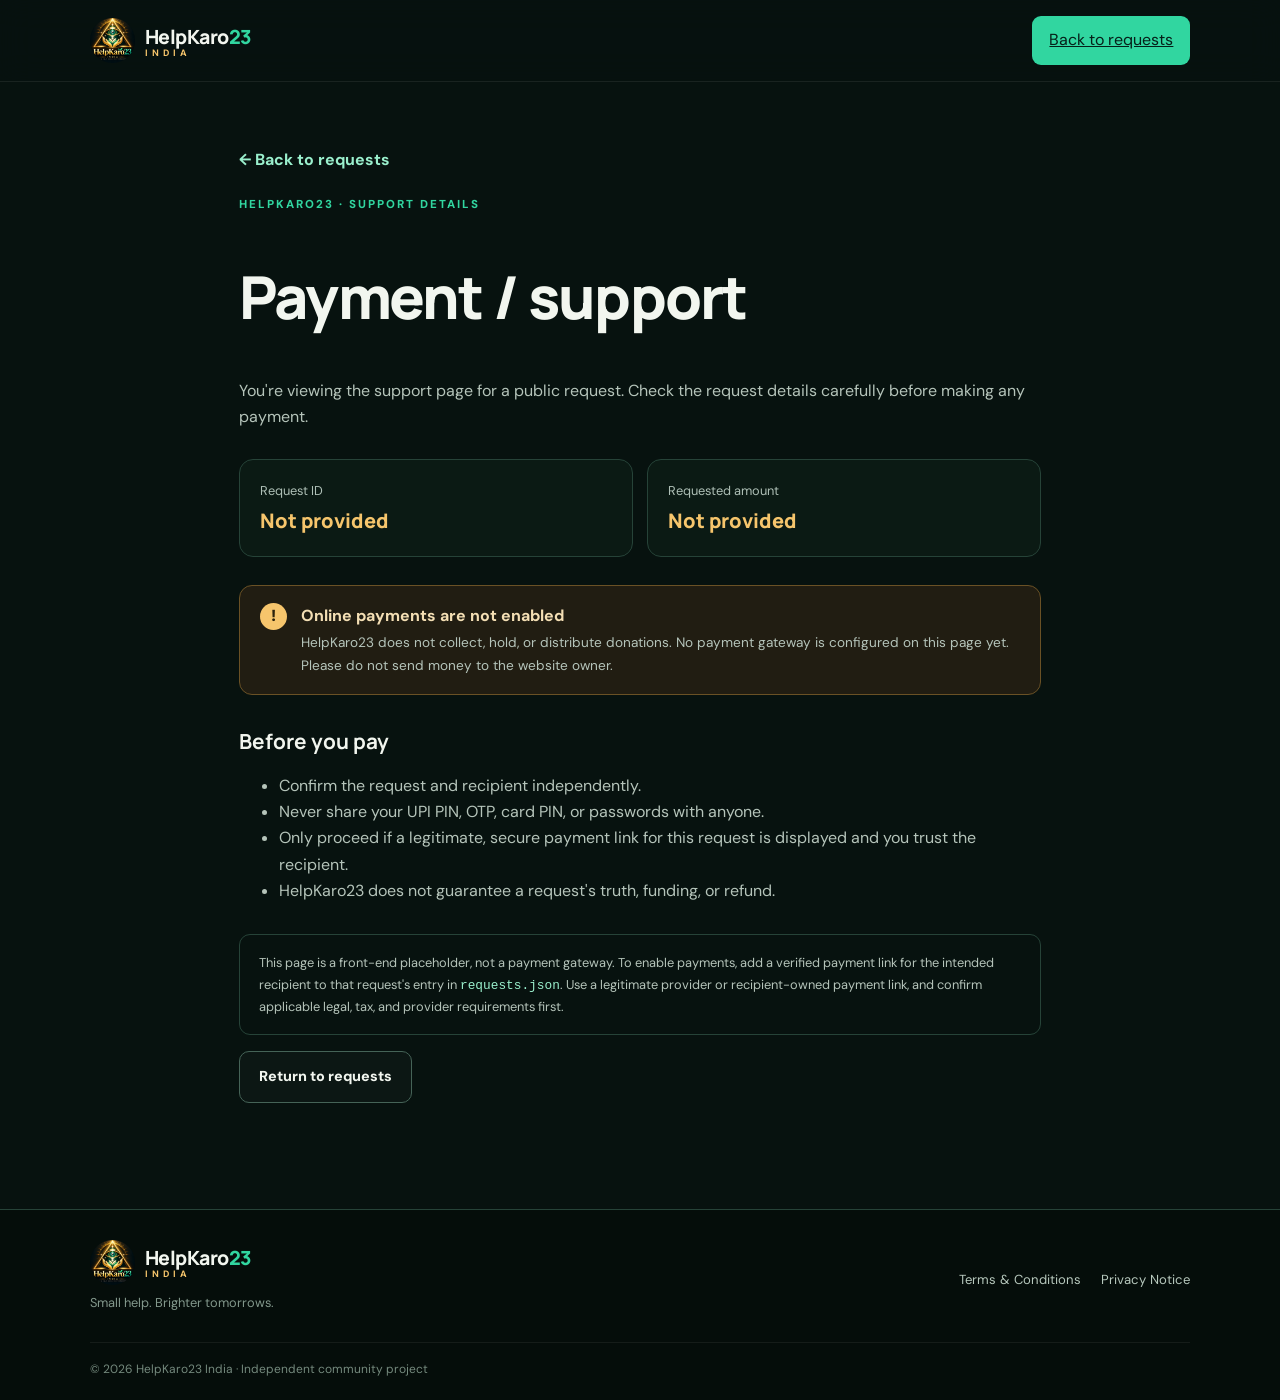
==== payment.html @ ee063e9c "Add files via upload" ====
<!doctype html>
<html lang="en">
<head>
  <meta charset="utf-8">
  <meta name="viewport" content="width=device-width,initial-scale=1">
  <meta name="description" content="Review support details for a HelpKaro23 request.">
  <title>Payment / Support — HelpKaro23</title>
  <link rel="icon" href="helpkaro23-logo.png">
  <link rel="stylesheet" href="style.css">
</head>
<body>
<header class="topbar">
  <a class="brand" href="index.html"><img src="helpkaro23-logo.png" alt="HelpKaro23 logo"><span>HelpKaro<span class="mint">23</span><small>INDIA</small></span></a>
  <a class="nav-button" href="index.html#requests">Back to requests</a>
</header>
<main class="terms-page">
  <section class="terms-wrap payment-wrap">
    <a class="back-link" href="index.html#requests">← Back to requests</a>
    <span class="eyebrow">HELPKARO23 · SUPPORT DETAILS</span>
    <h1>Payment / support</h1>
    <p>You're viewing the support page for a public request. Check the request details carefully before making any payment.</p>
    <div class="payment-summary">
      <div><span class="payment-label">Request ID</span><strong id="payment-request-id">Not provided</strong></div>
      <div><span class="payment-label">Requested amount</span><strong id="payment-amount">Not provided</strong></div>
    </div>
    <div class="notice payment-notice">
      <span class="notice-icon">!</span>
      <div><strong id="payment-status-title">Online payments are not enabled</strong>
      <p id="payment-status">HelpKaro23 does not collect, hold, or distribute donations. No payment gateway is configured on this page yet. Please do not send money to the website owner.</p></div>
    </div>
    <div id="payment-action" class="payment-action" hidden></div>
    <h2>Before you pay</h2>
    <ul>
      <li>Confirm the request and recipient independently.</li>
      <li>Never share your UPI PIN, OTP, card PIN, or passwords with anyone.</li>
      <li>Only proceed if a legitimate, secure payment link for this request is displayed and you trust the recipient.</li>
      <li>HelpKaro23 does not guarantee a request's truth, funding, or refund.</li>
    </ul>
    <p class="disclaimer">This page is a front-end placeholder, not a payment gateway. To enable payments, add a verified payment link for the intended recipient to that request's entry in <code>requests.json</code>. Use a legitimate provider or recipient-owned payment link, and confirm applicable legal, tax, and provider requirements first.</p>
    <p><a class="btn secondary" href="index.html#requests">Return to requests</a></p>
  </section>
</main>
<footer class="footer">
  <div class="footer-brand"><a class="brand" href="index.html"><img src="helpkaro23-logo.png" alt=""><span>HelpKaro<span class="mint">23</span><small>INDIA</small></span></a><p>Small help. Brighter tomorrows.</p></div>
  <div class="footer-links"><a href="terms.html">Terms &amp; Conditions</a><a href="terms.html#privacy">Privacy Notice</a></div>
  <div class="copyright">© <span id="year"></span> HelpKaro23 India · Independent community project</div>
</footer>
<script>
document.getElementById("year").textContent = new Date().getFullYear();
(async function () {
  const params = new URLSearchParams(location.search);
  const requestId = params.get("requestId") || "";
  const amount = Number(params.get("amount"));
  document.getElementById("payment-request-id").textContent = requestId || "Not provided";
  document.getElementById("payment-amount").textContent =
    Number.isFinite(amount) && amount > 0 && amount <= 10000 ? "₹" + amount.toLocaleString("en-IN") : "Not provided";
  try {
    const response = await fetch("./requests.json", {cache: "no-store"});
    if (!response.ok) return;
    const requests = await response.json();
    if (!Array.isArray(requests)) return;
    const request = requests.find(item =>
      String(item.id || item.requestId || "") === requestId &&
      item.approved === true &&
      Number(item.amount) === amount
    );
    if (!request) {
      document.getElementById("payment-status-title").textContent = "Request details could not be verified";
      document.getElementById("payment-status").textContent =
        "This request is not currently listed as approved, or its details do not match. Return to the request list and check again.";
      return;
    }
    if (typeof request.paymentUrl === "string" && request.paymentUrl.trim()) {
      const url = new URL(request.paymentUrl);
      if (url.protocol === "https:") {
        document.getElementById("payment-status-title").textContent = "Payment link available";
        document.getElementById("payment-status").textContent =
          "A payment link has been provided for this request. Confirm the recipient and amount before continuing.";
        const action = document.getElementById("payment-action");
        const link = document.createElement("a");
        link.className = "btn primary";
        link.href = url.href;
        link.target = "_blank";
        link.rel = "noopener noreferrer";
        link.textContent = "Continue to payment provider ↗";
        action.appendChild(link);
        action.hidden = false;
      }
    }
  } catch (error) {
    console.warn("Could not verify payment details:", error);
  }
})();
</script>
</body>
</html>
---- style.css ----
@import url('https://fonts.googleapis.com/css2?family=DM+Sans:wght@400;500;600;700&family=Manrope:wght@400;500;600;700;800&display=swap');
:root{--bg:#07120f;--panel:#0e211b;--ink:#f2f6ef;--muted:#afc0b7;--green:#31d6a0;--green2:#9af0cd;--gold:#f6c56c;--line:#264338}*{box-sizing:border-box}html{scroll-behavior:smooth;scroll-padding-top:90px}body{margin:0;background:var(--bg);color:var(--ink);font-family:'DM Sans',sans-serif;line-height:1.65}a{color:inherit}.topbar{height:82px;display:flex;align-items:center;justify-content:space-between;padding:0 7%;border-bottom:1px solid #ffffff13;background:#07120fee;position:sticky;top:0;z-index:20;backdrop-filter:blur(16px)}.brand{display:flex;align-items:center;gap:10px;text-decoration:none;font:800 1.22rem Manrope,sans-serif;letter-spacing:-.5px}.brand img{width:45px;height:45px;object-fit:cover;border-radius:50%;background:#06120f}.brand small{display:block;font:700 .58rem 'DM Sans',sans-serif;letter-spacing:4px;color:var(--gold);margin-top:-3px}.mint{color:var(--green)}nav{display:flex;align-items:center;gap:27px}nav a{text-decoration:none;color:#c4d2ca;font-size:.88rem;font-weight:600}nav a:hover,.footer-links a:hover{color:var(--green)}.nav-button{background:var(--green);color:#062019;padding:11px 17px;border-radius:9px}.menu-toggle{display:none;background:transparent;color:white;border:1px solid var(--line);border-radius:8px;padding:7px 10px}.hero{padding:80px 9% 68px;display:grid;grid-template-columns:1.08fr .92fr;gap:55px;align-items:center;background:radial-gradient(ellipse at 75% 30%,#123e302e,transparent 45%),linear-gradient(120deg,#07120f,#0a1a15)}.eyebrow{display:block;color:var(--green);font-size:.72rem;letter-spacing:2px;font-weight:800;margin:0 0 14px}.pulse{display:inline-block;width:7px;height:7px;background:var(--green);border-radius:50%;box-shadow:0 0 12px var(--green);margin-right:8px}.hero h1{font:800 clamp(3rem,5.6vw,5.2rem)/1.04 Manrope,sans-serif;letter-spacing:-3px;margin:0 0 22px}.hero h1 em{font-style:normal;background:linear-gradient(90deg,var(--gold),var(--green2));color:transparent;background-clip:text}.lead{font-size:1.1rem;max-width:600px;color:var(--muted)}.hero-actions{display:flex;gap:12px;flex-wrap:wrap;margin:28px 0 20px}.btn{display:inline-flex;align-items:center;justify-content:center;gap:10px;padding:13px 19px;min-height:48px;border-radius:10px;text-decoration:none;font-weight:800;font-size:.9rem;transition:transform .2s}.btn:hover{transform:translateY(-2px)}.primary{background:var(--green);color:#062019}.secondary{border:1px solid #456357;color:var(--ink);background:#ffffff05}.hero-points{display:flex;gap:18px;flex-wrap:wrap;color:#a9c1b4;font-size:.78rem}.hero-art{position:relative;max-width:500px;margin:auto}.hero-art img{width:100%;display:block;position:relative;z-index:1;mix-blend-mode:screen;border-radius:22px;mask-image:radial-gradient(ellipse,black 53%,transparent 76%)}.glow{position:absolute;inset:20%;background:#16d69a2b;filter:blur(65px);border-radius:50%}.art-caption{text-align:center;color:#a9bdb2;font-size:.76rem;margin-top:-8px}.notice{max-width:1100px;margin:0 auto;display:flex;gap:14px;align-items:flex-start;background:#211d12;border:1px solid #6a5125;border-radius:13px;padding:17px 20px;color:#f4dfb4}.notice-icon{display:grid;place-items:center;flex:0 0 27px;height:27px;border-radius:50%;background:var(--gold);color:#2b210c;font-weight:900}.notice p{margin:3px 0 0;color:#d8c9a9;font-size:.85rem}.section{padding:80px 9%}.section-head{text-align:center;max-width:680px;margin:0 auto 36px}.section-head.left{text-align:left;max-width:none}.section-head h2,.duration-band h2{font:800 clamp(2rem,3.7vw,3rem)/1.15 Manrope,sans-serif;letter-spacing:-1.3px;margin:0 0 12px}.section-head>p:last-child,.duration-band p{color:var(--muted);margin:0}.steps{display:grid;grid-template-columns:repeat(3,1fr);gap:17px}.step{background:linear-gradient(145deg,#10251d,#0b1914);border:1px solid var(--line);border-radius:16px;padding:25px}.step-icon{display:grid;place-items:center;width:42px;height:42px;border:1px solid #28775b;background:#10392a;border-radius:12px;color:var(--green);font:800 1rem Manrope}.step h3,.safety-grid h3{font:700 1.12rem Manrope,sans-serif;margin:18px 0 7px}.step p,.safety-grid p{font-size:.9rem;color:var(--muted);margin:0}.requests-section{background:#0a1914;border-block:1px solid #ffffff08}.tabs{display:flex;gap:9px;flex-wrap:wrap;margin:0 0 23px}.tab{background:#0d2119;border:1px solid var(--line);color:#bfd0c5;border-radius:100px;padding:10px 16px;font:700 .83rem 'DM Sans',sans-serif;cursor:pointer}.tab:hover,.tab.active{background:var(--green);color:#062019;border-color:var(--green)}.request-grid{display:grid;grid-template-columns:repeat(3,1fr);gap:16px}.request-card{border:1px solid var(--line);background:linear-gradient(155deg,#10251d,#0a1712);border-radius:16px;padding:22px}.card-top{display:flex;justify-content:space-between;align-items:center;gap:8px;flex-wrap:wrap}.pill{font-size:.7rem;font-weight:800;background:#153a2b;color:var(--green2);padding:6px 10px;border-radius:100px}.sample{font-size:.67rem;color:#e5c17b;border:1px solid #6a5125;border-radius:100px;padding:4px 8px}.request-symbol{display:grid;place-items:center;width:48px;height:48px;margin:23px 0 14px;background:#183b2d;color:var(--gold);border:1px solid #35664f;border-radius:14px;font:800 1.5rem Manrope}.request-card h3{font:700 1.15rem Manrope,sans-serif;margin:0 0 8px}.request-card p{color:var(--muted);font-size:.87rem;min-height:72px}.card-bottom{border-top:1px solid var(--line);padding-top:15px;margin-top:18px;display:flex;justify-content:space-between;gap:10px;align-items:center}.card-bottom strong{color:var(--gold);font-size:.9rem}.card-bottom span{color:#82988b;font-size:.7rem;text-align:right}.empty-state{padding:30px;border:1px dashed var(--line);border-radius:14px;color:var(--muted);text-align:center}.center{text-align:center;margin-top:28px}.duration-band{display:flex;align-items:center;gap:25px;padding:38px 9%;background:linear-gradient(100deg,#14372a,#0b1a14);border-block:1px solid #26523f}.duration-icon{flex:0 0 76px;height:76px;display:grid;place-items:center;border-radius:22px;border:1px solid #4c815f;color:var(--gold);font:800 1.5rem Manrope;background:#183e2e}.duration-band h2{font-size:1.8rem}.duration-band .eyebrow{margin-bottom:5px}.safety-grid{display:grid;grid-template-columns:repeat(3,1fr);gap:22px}.safety-grid article{padding:22px;border:1px solid var(--line);border-radius:15px;background:#0b1a14}.safety-icon{display:grid;place-items:center;width:40px;height:40px;border-radius:12px;background:#153b2b;color:var(--green);font-weight:900;font-size:1.2rem}.disclaimer{margin:30px 0 0;padding:17px 19px;border:1px solid var(--line);border-radius:11px;color:#9eafa5;font-size:.8rem}.footer{border-top:1px solid var(--line);padding:30px 7% 22px;display:grid;grid-template-columns:1fr 1fr;gap:22px;align-items:center;background:#050d0a}.footer-brand p{font-size:.8rem;color:#83988c;margin:7px 0}.footer-links{display:flex;justify-content:flex-end;gap:20px;flex-wrap:wrap}.footer-links a{font-size:.82rem;text-decoration:none;color:#b7c8bd}.copyright{grid-column:1/-1;border-top:1px solid #ffffff10;padding-top:17px;color:#74897d;font-size:.75rem}.terms-page{min-height:100vh}.terms-wrap{max-width:900px;margin:0 auto;padding:65px 24px 90px}.terms-wrap h1{font:800 clamp(2.3rem,5vw,3.7rem)/1.1 Manrope,sans-serif;letter-spacing:-1.8px}.terms-wrap h2{font:700 1.3rem Manrope,sans-serif;margin-top:32px}.terms-wrap p,.terms-wrap li{color:#b5c4ba}.terms-wrap .updated{color:var(--gold);font-size:.85rem}.back-link{display:inline-block;margin-bottom:22px;color:var(--green2);text-decoration:none;font-weight:700}@media(max-width:850px){.topbar{padding:0 5%}.hero{padding:60px 6%;grid-template-columns:1fr;gap:20px}.hero-art{max-width:390px}.section{padding:62px 6%}.notice{margin:0 5%}.request-grid{grid-template-columns:repeat(2,1fr)}.footer{padding-inline:5%}}@media(max-width:600px){.topbar{height:auto;min-height:74px;flex-wrap:wrap;padding:12px 5%}.menu-toggle{display:block}nav{display:none;width:100%;padding:12px 0 5px;flex-direction:column;align-items:stretch;gap:15px}nav.open{display:flex}nav a{padding:4px 0}.nav-button{text-align:center;padding:11px}.hero{padding:46px 5%}.hero h1{letter-spacing:-2px}.hero-points{gap:9px 14px}.section{padding:52px 5%}.steps,.request-grid,.safety-grid{grid-template-columns:1fr}.request-card p{min-height:0}.duration-band{padding:30px 5%;align-items:flex-start;gap:16px}.duration-icon{flex-basis:58px;height:58px;border-radius:16px}.duration-band h2{font-size:1.45rem}.footer{grid-template-columns:1fr}.footer-links{justify-content:flex-start;gap:13px}.copyright{grid-column:auto}.notice{margin:0 4%;padding:14px}.terms-wrap{padding:45px 6%}}

.request-pay-btn{margin-top:18px;min-height:42px;padding:10px 14px;font-size:.82rem}
.payment-wrap{max-width:850px}
.payment-summary{display:grid;grid-template-columns:repeat(2,minmax(0,1fr));gap:14px;margin:28px 0}
.payment-summary>div{padding:20px;border:1px solid var(--line);border-radius:14px;background:#0b1a14}
.payment-label{display:block;color:var(--muted);font-size:.8rem;margin-bottom:6px}
.payment-summary strong{font:800 1.25rem Manrope,sans-serif;color:var(--gold);overflow-wrap:anywhere}
.payment-notice{margin:24px 0}
.payment-action{margin:20px 0}
.payment-wrap code{color:var(--green2)}
@media(max-width:600px){.payment-summary{grid-template-columns:1fr}}
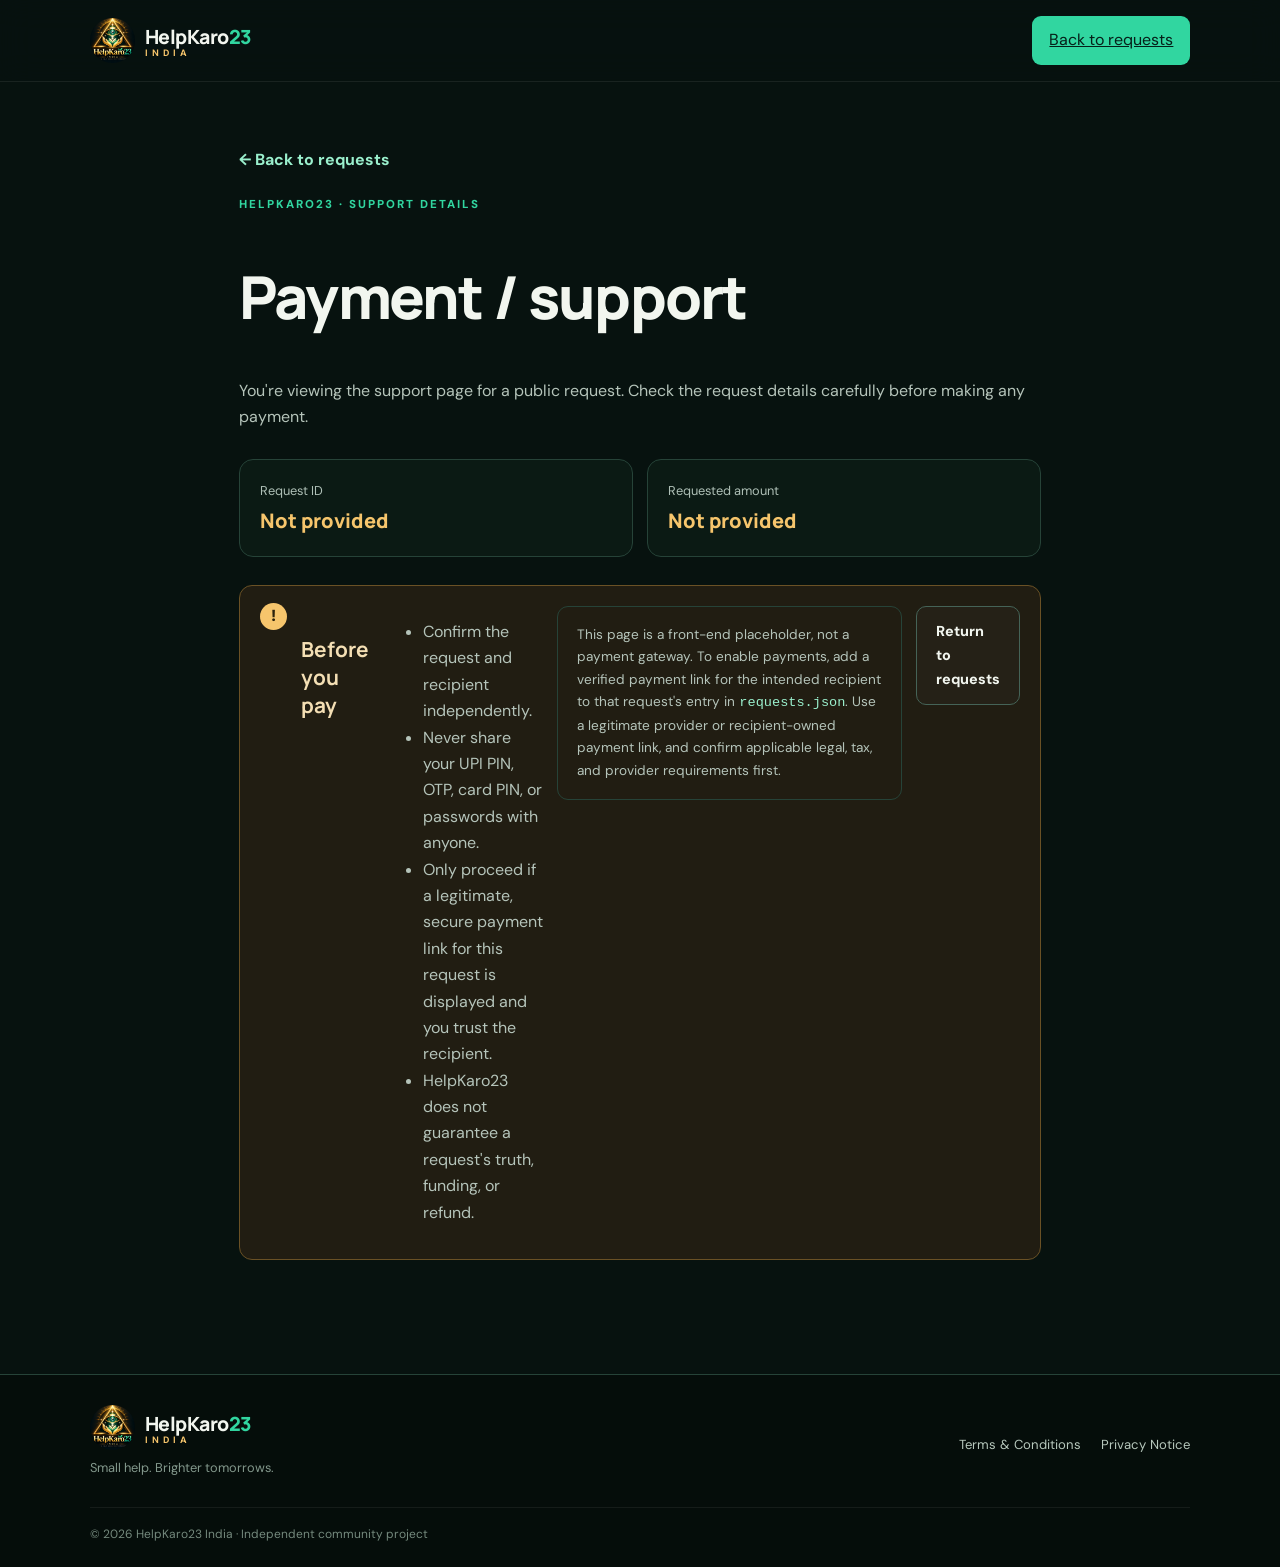
==== commit b716c27b: "Update payment.html" ====
--- a/payment.html
+++ b/payment.html
@@ -25,9 +25,7 @@
     </div>
     <div class="notice payment-notice">
       <span class="notice-icon">!</span>
-      <div><strong id="payment-status-title">Online payments are not enabled</strong>
-      <p id="payment-status">HelpKaro23 does not collect, hold, or distribute donations. No payment gateway is configured on this page yet. Please do not send money to the website owner.</p></div>
-    </div>
+     
     <div id="payment-action" class="payment-action" hidden></div>
     <h2>Before you pay</h2>
     <ul>
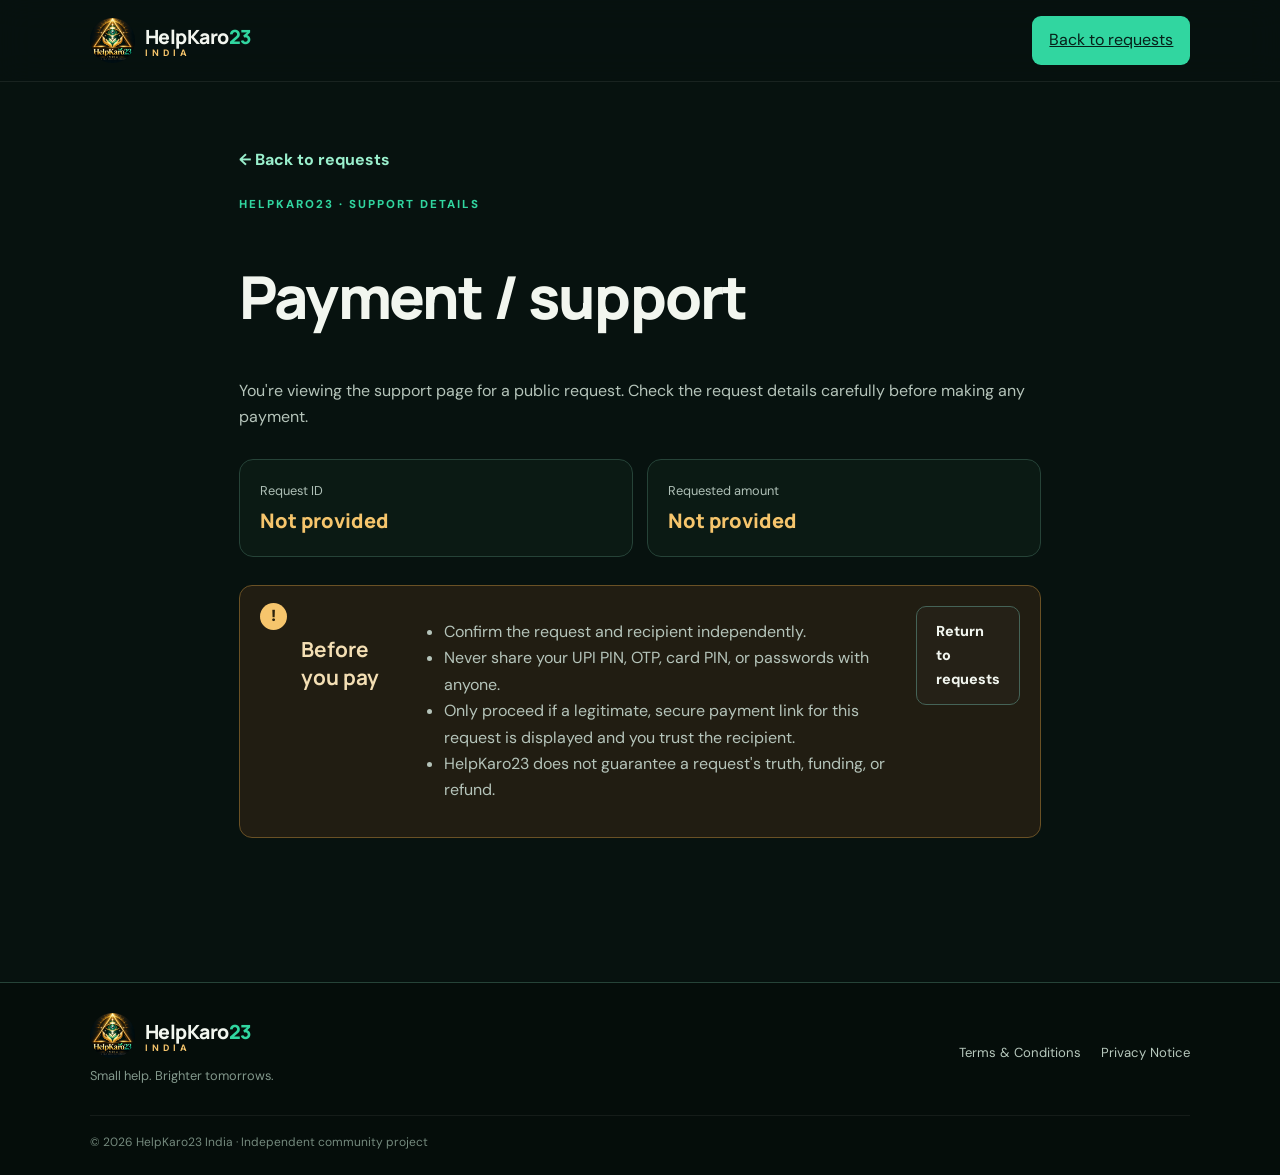
==== commit 7683e054: "Update payment.html" ====
--- a/payment.html
+++ b/payment.html
@@ -34,7 +34,7 @@
       <li>Only proceed if a legitimate, secure payment link for this request is displayed and you trust the recipient.</li>
       <li>HelpKaro23 does not guarantee a request's truth, funding, or refund.</li>
     </ul>
-    <p class="disclaimer">This page is a front-end placeholder, not a payment gateway. To enable payments, add a verified payment link for the intended recipient to that request's entry in <code>requests.json</code>. Use a legitimate provider or recipient-owned payment link, and confirm applicable legal, tax, and provider requirements first.</p>
+    
     <p><a class="btn secondary" href="index.html#requests">Return to requests</a></p>
   </section>
 </main>
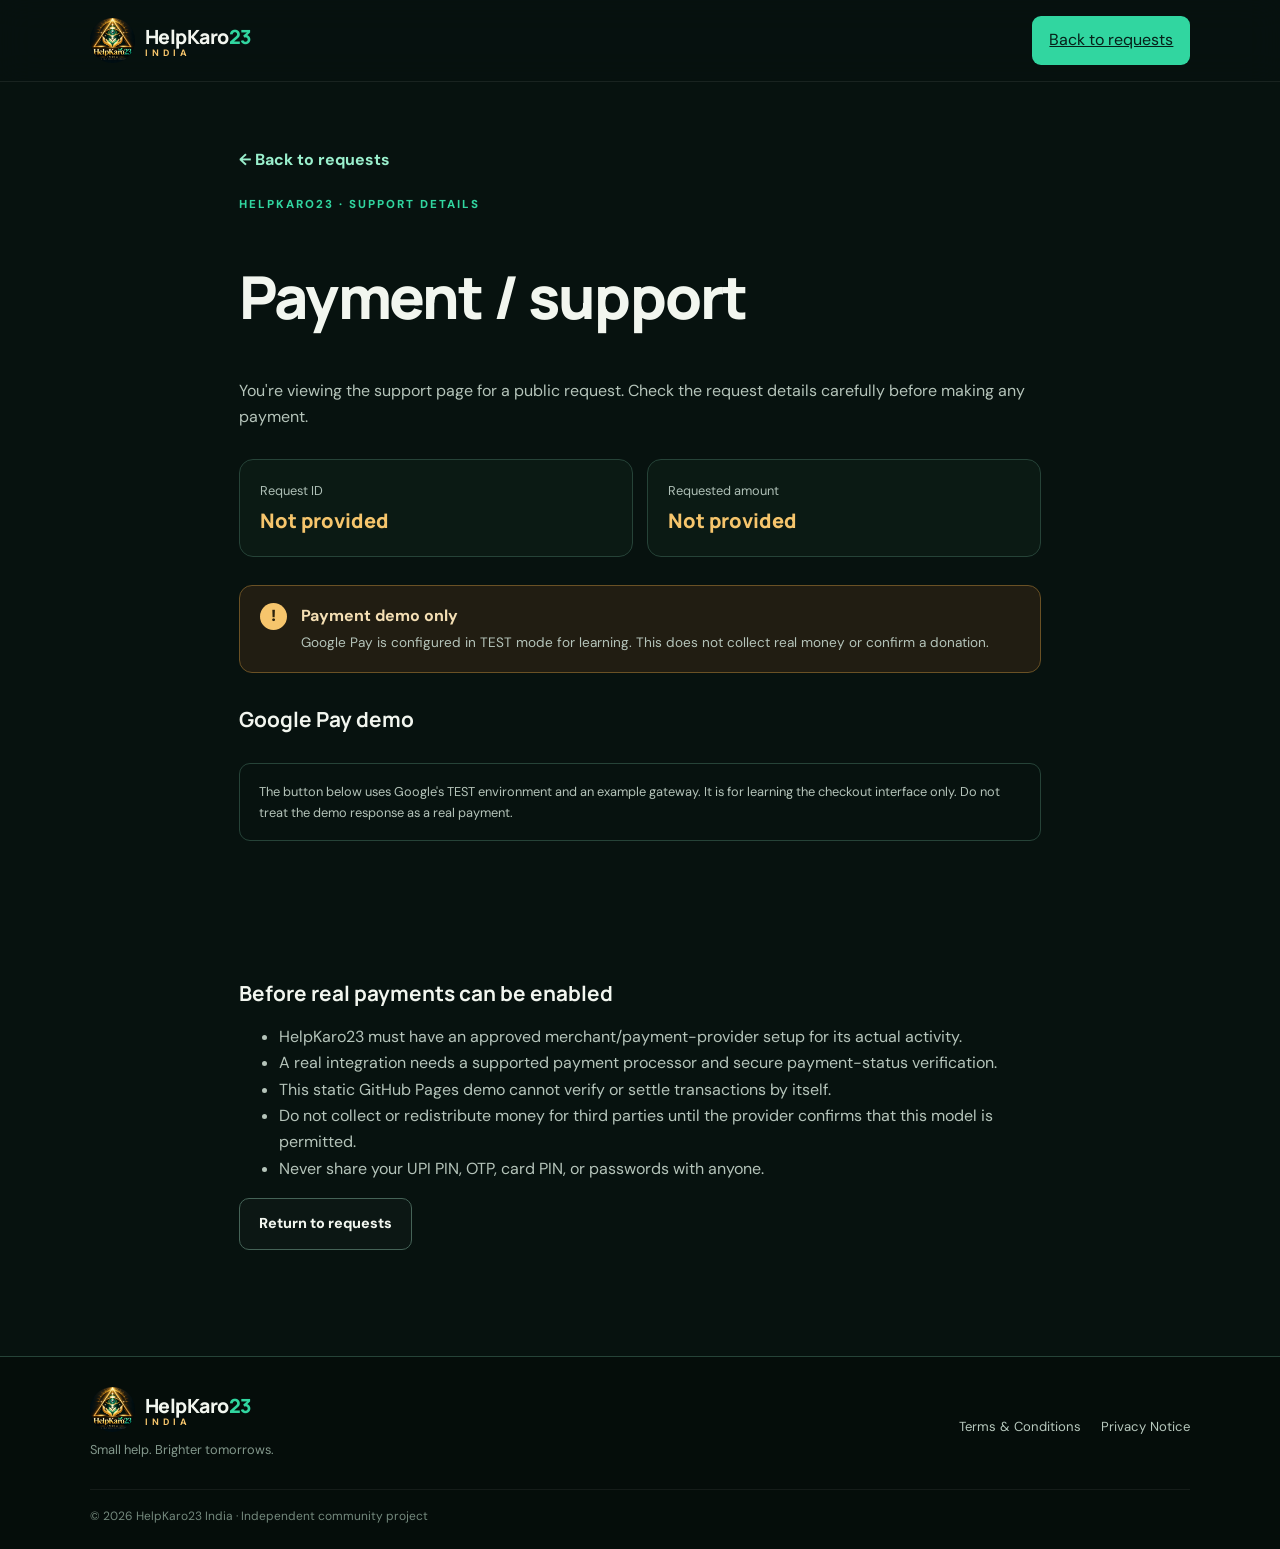
==== commit c8d9fa20: "Add files via upload" ====
--- a/payment.html
+++ b/payment.html
@@ -7,6 +7,7 @@
   <title>Payment / Support — HelpKaro23</title>
   <link rel="icon" href="helpkaro23-logo.png">
   <link rel="stylesheet" href="style.css">
+  <script async src="https://pay.google.com/gp/p/js/pay.js" onload="initGooglePay()"></script>
 </head>
 <body>
 <header class="topbar">
@@ -23,18 +24,29 @@
       <div><span class="payment-label">Request ID</span><strong id="payment-request-id">Not provided</strong></div>
       <div><span class="payment-label">Requested amount</span><strong id="payment-amount">Not provided</strong></div>
     </div>
-    <div class="notice payment-notice">
+
+    <div class="notice payment-notice" role="status" aria-live="polite">
       <span class="notice-icon">!</span>
-     
-    <div id="payment-action" class="payment-action" hidden></div>
-    <h2>Before you pay</h2>
+      <div>
+        <strong id="payment-status-title">Payment demo only</strong>
+        <p id="payment-status">Google Pay is configured in TEST mode for learning. This does not collect real money or confirm a donation.</p>
+      </div>
+    </div>
+
+    <h2>Google Pay demo</h2>
+    <p class="disclaimer">The button below uses Google's TEST environment and an example gateway. It is for learning the checkout interface only. Do not treat the demo response as a real payment.</p>
+    <div id="container" class="google-pay-container" aria-label="Google Pay demo button"></div>
+    <p id="gpay-message" class="gpay-message" aria-live="polite"></p>
+
+    <div class="payment-action" id="payment-action" hidden></div>
+    <h2>Before real payments can be enabled</h2>
     <ul>
-      <li>Confirm the request and recipient independently.</li>
+      <li>HelpKaro23 must have an approved merchant/payment-provider setup for its actual activity.</li>
+      <li>A real integration needs a supported payment processor and secure payment-status verification.</li>
+      <li>This static GitHub Pages demo cannot verify or settle transactions by itself.</li>
+      <li>Do not collect or redistribute money for third parties until the provider confirms that this model is permitted.</li>
       <li>Never share your UPI PIN, OTP, card PIN, or passwords with anyone.</li>
-      <li>Only proceed if a legitimate, secure payment link for this request is displayed and you trust the recipient.</li>
-      <li>HelpKaro23 does not guarantee a request's truth, funding, or refund.</li>
     </ul>
-    
     <p><a class="btn secondary" href="index.html#requests">Return to requests</a></p>
   </section>
 </main>
@@ -45,50 +57,127 @@
 </footer>
 <script>
 document.getElementById("year").textContent = new Date().getFullYear();
-(async function () {
+
+let googlePayClient;
+let selectedRequest = { requestId: "", amount: 0 };
+
+async function loadRequestDetails() {
   const params = new URLSearchParams(location.search);
   const requestId = params.get("requestId") || "";
   const amount = Number(params.get("amount"));
   document.getElementById("payment-request-id").textContent = requestId || "Not provided";
   document.getElementById("payment-amount").textContent =
-    Number.isFinite(amount) && amount > 0 && amount <= 10000 ? "₹" + amount.toLocaleString("en-IN") : "Not provided";
+    Number.isFinite(amount) && amount > 0 && amount <= 10000
+      ? "₹" + amount.toLocaleString("en-IN")
+      : "Not provided";
+
   try {
-    const response = await fetch("./requests.json", {cache: "no-store"});
-    if (!response.ok) return;
+    const response = await fetch("./requests.json", { cache: "no-store" });
+    if (!response.ok) throw new Error("Could not load requests.json");
     const requests = await response.json();
-    if (!Array.isArray(requests)) return;
+    if (!Array.isArray(requests)) throw new Error("Request data format is invalid");
+
     const request = requests.find(item =>
       String(item.id || item.requestId || "") === requestId &&
       item.approved === true &&
-      Number(item.amount) === amount
+      Number(item.amount) === amount &&
+      (!item.expiresAt || Date.parse(item.expiresAt) > Date.now())
     );
-    if (!request) {
+
+    if (!request || !Number.isFinite(amount) || amount <= 0 || amount > 10000) {
       document.getElementById("payment-status-title").textContent = "Request details could not be verified";
       document.getElementById("payment-status").textContent =
-        "This request is not currently listed as approved, or its details do not match. Return to the request list and check again.";
+        "This request is missing, expired, or not currently approved. The demo button is disabled.";
       return;
     }
-    if (typeof request.paymentUrl === "string" && request.paymentUrl.trim()) {
-      const url = new URL(request.paymentUrl);
-      if (url.protocol === "https:") {
-        document.getElementById("payment-status-title").textContent = "Payment link available";
-        document.getElementById("payment-status").textContent =
-          "A payment link has been provided for this request. Confirm the recipient and amount before continuing.";
-        const action = document.getElementById("payment-action");
-        const link = document.createElement("a");
-        link.className = "btn primary";
-        link.href = url.href;
-        link.target = "_blank";
-        link.rel = "noopener noreferrer";
-        link.textContent = "Continue to payment provider ↗";
-        action.appendChild(link);
-        action.hidden = false;
-      }
+    selectedRequest = { requestId, amount };
+  } catch (error) {
+    console.error(error);
+    document.getElementById("payment-status-title").textContent = "Request data unavailable";
+    document.getElementById("payment-status").textContent =
+      "We couldn't verify this request. Check requests.json and try again.";
+  }
+}
+
+const baseCardPaymentMethod = {
+  type: "CARD",
+  parameters: {
+    allowedAuthMethods: ["PAN_ONLY", "CRYPTOGRAM_3DS"],
+    allowedCardNetworks: ["VISA", "MASTERCARD"]
+  },
+  tokenizationSpecification: {
+    type: "PAYMENT_GATEWAY",
+    parameters: {
+      gateway: "example",
+      gatewayMerchantId: "exampleGatewayMerchantId"
     }
+  }
+};
+
+function initGooglePay() {
+  if (!window.google || !google.payments || !google.payments.api) {
+    document.getElementById("gpay-message").textContent =
+      "Google Pay could not load. Check your internet connection or try Chrome.";
+    return;
+  }
+
+  googlePayClient = new google.payments.api.PaymentsClient({ environment: "TEST" });
+  const button = googlePayClient.createButton({
+    buttonColor: "default",
+    buttonType: "donate",
+    buttonRadius: 4,
+    buttonBorderType: "default_border",
+    onClick: onGooglePayClick,
+    allowedPaymentMethods: [baseCardPaymentMethod]
+  });
+
+  document.getElementById("container").replaceChildren(button);
+  loadRequestDetails().then(() => {
+    if (!selectedRequest.requestId || !selectedRequest.amount) {
+      button.disabled = true;
+      button.style.opacity = "0.45";
+      button.style.cursor = "not-allowed";
+    }
+  });
+}
+
+async function onGooglePayClick() {
+  const message = document.getElementById("gpay-message");
+  if (!selectedRequest.requestId || !selectedRequest.amount) {
+    message.textContent = "No valid approved request is selected.";
+    return;
+  }
+
+  const paymentDataRequest = {
+    apiVersion: 2,
+    apiVersionMinor: 0,
+    allowedPaymentMethods: [baseCardPaymentMethod],
+    merchantInfo: { merchantName: "HelpKaro23 Demo" },
+    transactionInfo: {
+      totalPriceStatus: "FINAL",
+      totalPrice: selectedRequest.amount.toFixed(2),
+      currencyCode: "INR",
+      countryCode: "IN"
+    }
+  };
+
+  try {
+    await googlePayClient.loadPaymentData(paymentDataRequest);
+    message.textContent =
+      "Google Pay returned a TEST response only. No real money was collected and no donation was confirmed.";
+    document.getElementById("payment-status-title").textContent = "Test checkout completed";
+    document.getElementById("payment-status").textContent =
+      "This was a Google Pay TEST-mode flow. Do not interpret it as a real payment.";
   } catch (error) {
-    console.warn("Could not verify payment details:", error);
+    console.warn("Google Pay demo flow:", error);
+    if (error.statusCode === "CANCELED") {
+      message.textContent = "Demo checkout was cancelled.";
+    } else {
+      message.textContent =
+        "The test checkout could not be completed in this browser/account. This demo does not accept real payments.";
+    }
   }
-})();
+}
 </script>
 </body>
 </html>
--- a/style.css
+++ b/style.css
@@ -11,3 +11,7 @@
 .payment-action{margin:20px 0}
 .payment-wrap code{color:var(--green2)}
 @media(max-width:600px){.payment-summary{grid-template-columns:1fr}}
+
+.google-pay-container{display:flex;align-items:center;justify-content:flex-start;min-height:52px;margin:16px 0}
+.google-pay-container button{max-width:100%}
+.gpay-message{min-height:1.5em;color:var(--muted);font-size:.9rem}
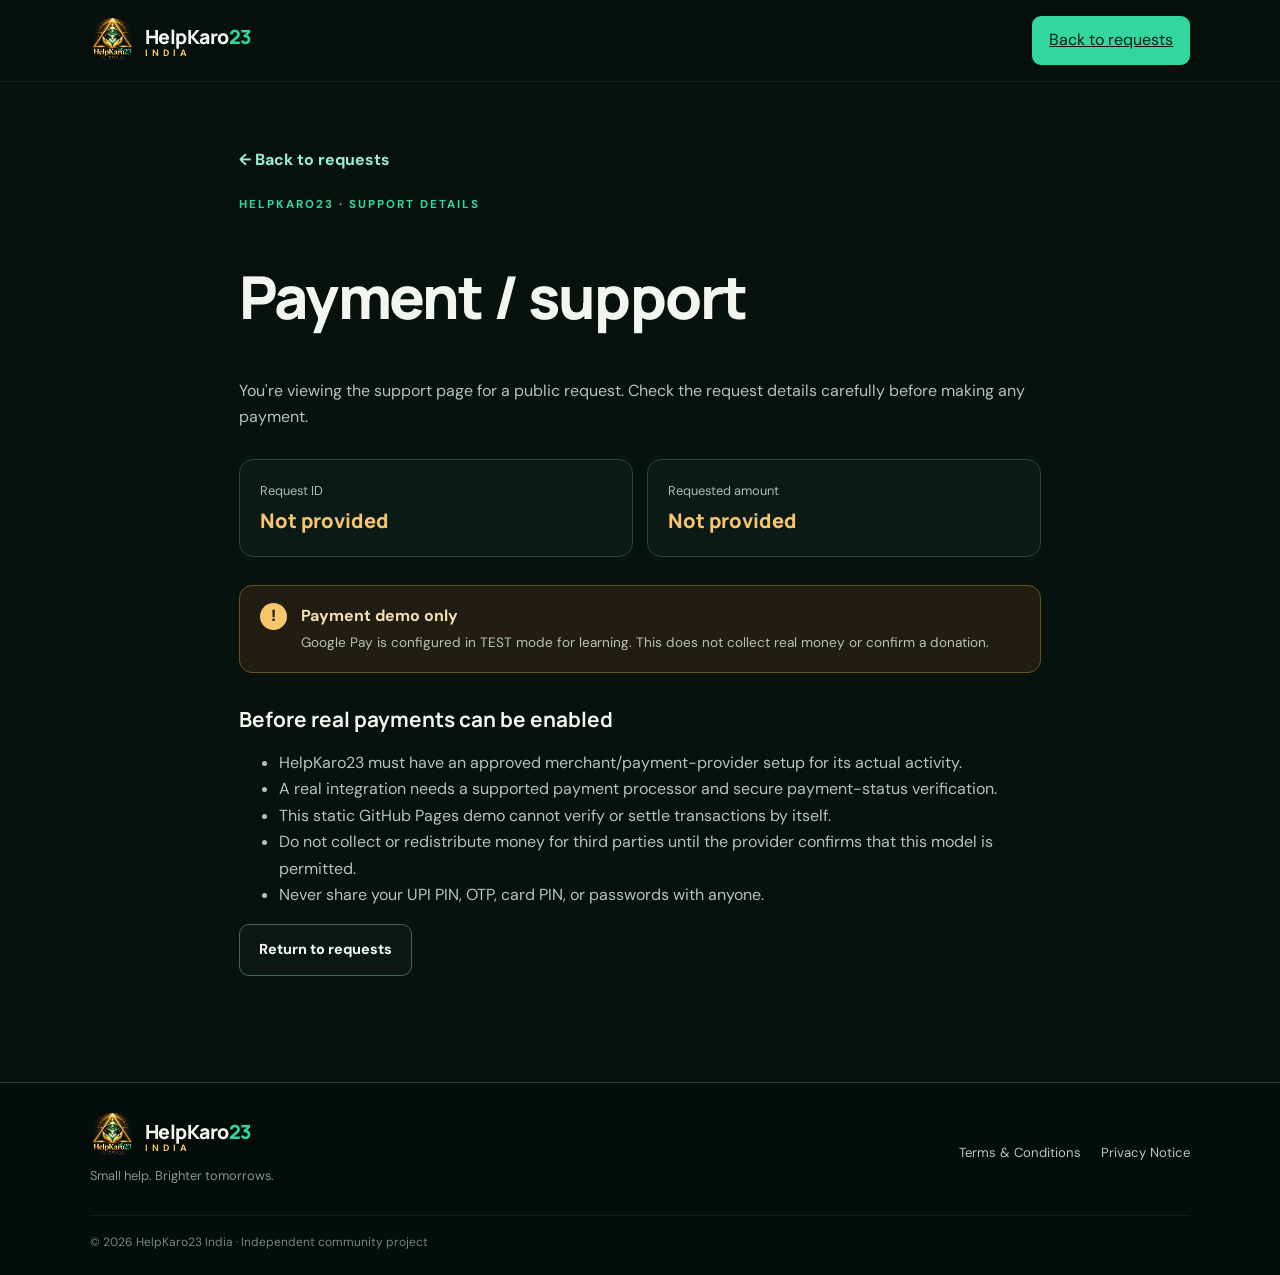
==== commit d459a2da: "Update payment.html" ====
--- a/payment.html
+++ b/payment.html
@@ -32,13 +32,6 @@
         <p id="payment-status">Google Pay is configured in TEST mode for learning. This does not collect real money or confirm a donation.</p>
       </div>
     </div>
-
-    <h2>Google Pay demo</h2>
-    <p class="disclaimer">The button below uses Google's TEST environment and an example gateway. It is for learning the checkout interface only. Do not treat the demo response as a real payment.</p>
-    <div id="container" class="google-pay-container" aria-label="Google Pay demo button"></div>
-    <p id="gpay-message" class="gpay-message" aria-live="polite"></p>
-
-    <div class="payment-action" id="payment-action" hidden></div>
     <h2>Before real payments can be enabled</h2>
     <ul>
       <li>HelpKaro23 must have an approved merchant/payment-provider setup for its actual activity.</li>
